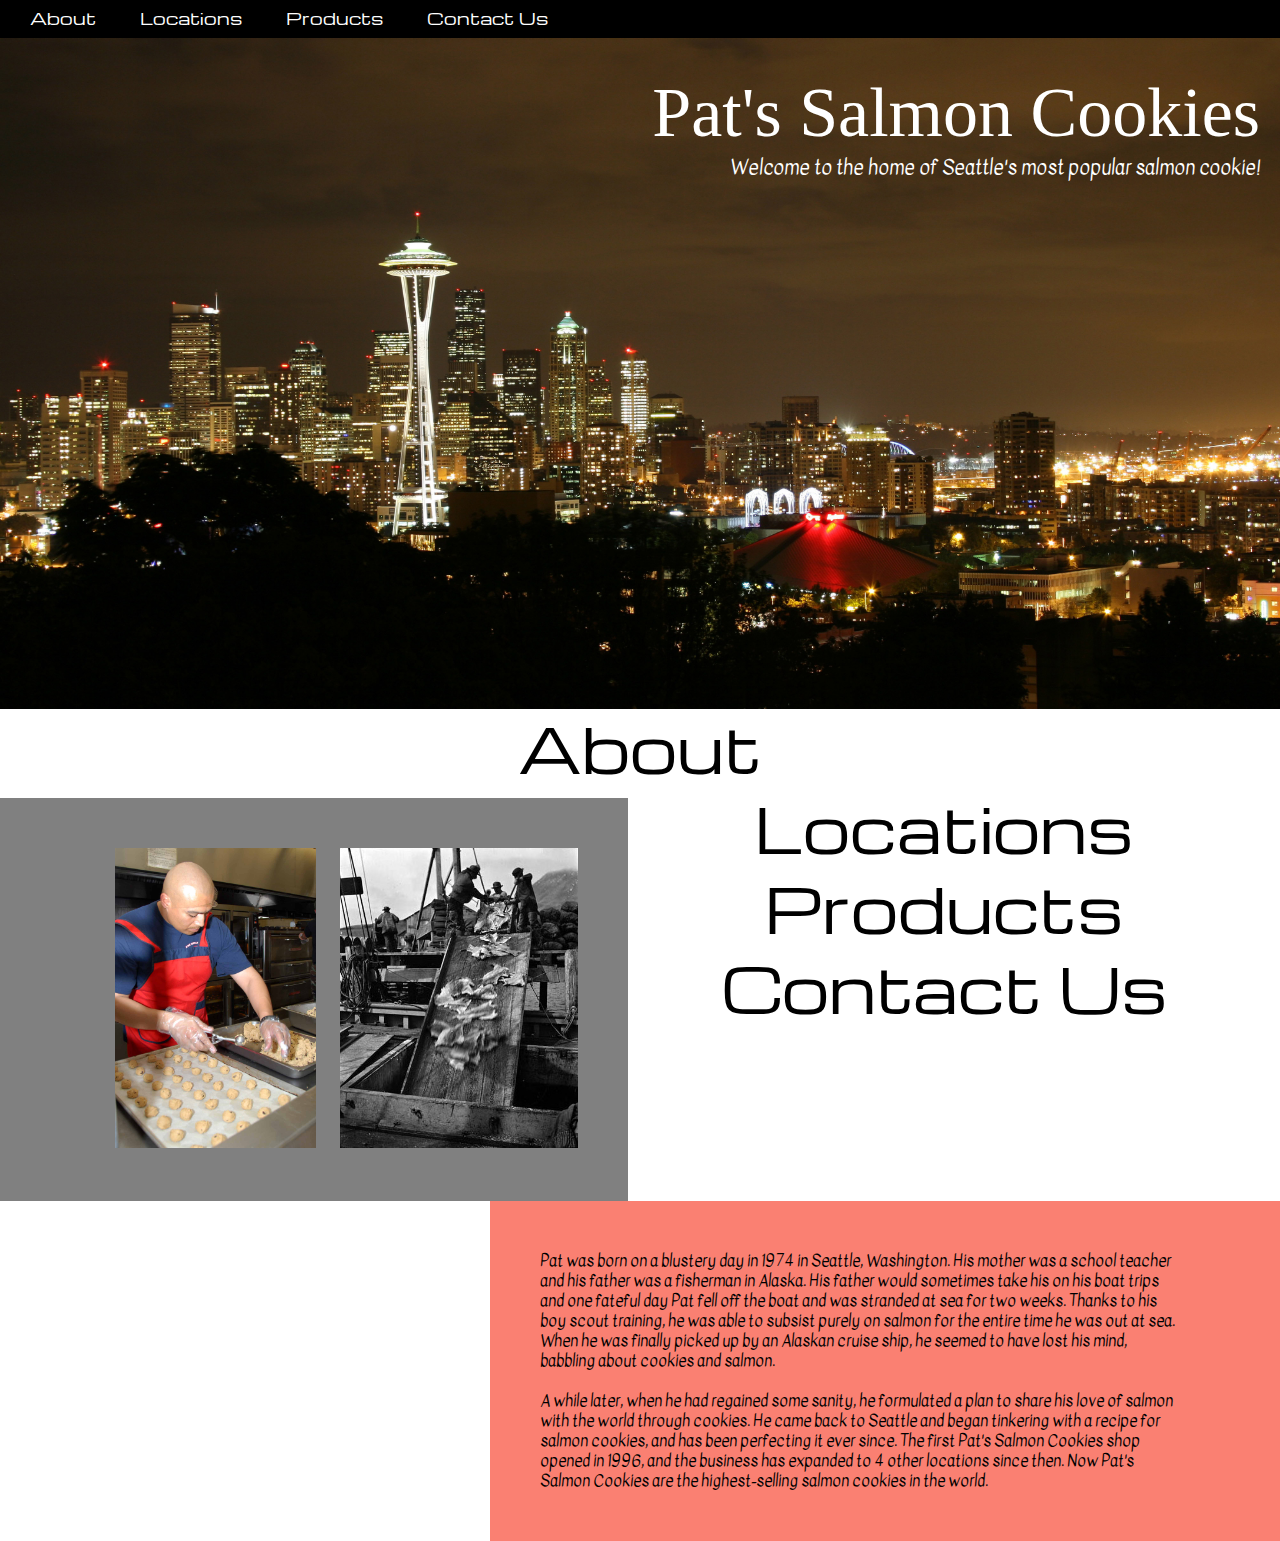
==== index.html @ 0589cddf "finish sales for now add to index html" ====
<!DOCTYPE html>
<html>
<head>
  <meta charset="utf-8" />
  <meta http-equiv="X-UA-Compatible" content="IE=edge">
  <title>Pat's Salmon Cookies</title>
  <meta name="viewport" content="width=device-width, initial-scale=1">
  <link rel="stylesheet" type="text/css" media="screen" href="css/reset.css" />
  <link rel="stylesheet" type="text/css" media="screen" href="css/style.css" />
  <link href="https://fonts.googleapis.com/css?family=Homemade+Apple|Kavivanar|Michroma" rel="stylesheet">
  <!-- <script src="main.js"></script> -->
</head>
<body>
  <nav>
    <ul>
      <li><a href="#about">About</a></li>
      <li><a href="#locations">Locations</a></li>
      <li><a href="#products">Products</a></li>
      <li><a href="#contact">Contact Us</a></li>
    </ul>
  </nav>

  <div class="header">
    <img id="seattle" src="img/seattle.jpg" alt="Seattle" title="Seattle Skyline">
    <div class="top-right">Pat's Salmon Cookies</div>
    <div class="bottom-right">
      <p>Welcome to the home of Seattle's most popular salmon cookie!</p>
    </div>
  </div>

  <div class="about">
      <h2 id="about">About</h2>
      <div class="left">
        <img id="pat" src="img/pat.JPG" alt="Picture of Pat" title="Pat Guy, Pat's Salmon Cookies founder">
        <img id="fishing" src="img/fishing.jpeg" alt="Fishing boat" title="Fishing with my Dad">
      </div>
      <p class="right">Pat was born on a blustery day in 1974 in Seattle, Washington. His mother was a school teacher and his father was a fisherman in Alaska. His father would sometimes take his on his boat trips and one fateful day Pat fell off the boat and was stranded at sea for two weeks. Thanks to his boy scout training, he was able to subsist purely on salmon for the entire time he was out at sea. When he was finally picked up by an Alaskan cruise ship, he seemed to have lost his mind, babbling about cookies and salmon. </br></br>
        A while later, when he had regained some sanity, he formulated a plan to share his love of salmon with the world through cookies. He came back to Seattle and began tinkering with a recipe for salmon cookies, and has been perfecting it ever since. The first Pat's Salmon Cookies shop opened in 1996, and the business has expanded to 4 other locations since then. Now Pat's Salmon Cookies are the highest-selling salmon cookies in the world.</p>
  </div>

  <div class="locations">
      <h2 id="locations">Locations</h2>
  </div>

  <div class="products">
      <h2 id="products">Products</h2>
  </div>

  <div class="contact">
      <h2 id="contact">Contact Us</h2>
  </div>

</body>
</html>
---- css/style.css ----
#seattle {
  max-width: 100%;
  position: absolute;
}

ul {
  background-color: black;
  padding: 10px;
}

ul li {
  display: inline;
  background-color: black;
  font: bold 20px;
  font-family: 'Michroma', sans-serif;
  padding-left: 20px;
  padding-right: 20px;
}

a:link {
  color: white;
  text-decoration: none;
}
a:visited{
  color:white;
  text-decoration: none;
}

.header{
  position: relative;
  max-width: 100%;
}

.top-right{
  position: absolute;
  top: 40px;
  right: 20px;
  color: white;
  font-size: 70px;
  font-family: 'Homemade Apple', cursive;
}

#salmon {
  max-width: 10%;
  display: inline;
}

.bottom-right{
  position: absolute;
  top: 120px;
  right: 20px;
  color: white;
  font-size: 20px;
  font-family: 'Kavivanar', cursive;
}

.about {
  margin-top: 680px;
  position: relative;
}

h2 {
  font-family: 'Michroma', sans-serif;
  color: black;
  font-size: 60px;
  text-align: center;
  padding: 20px;
  padding-top: 0px;
}

p {
  font-family: 'Kavivanar', cursive;
}

#pat {
  max-height: 300px;
  padding: 10px;
  padding-left: 75px;
}

#fishing {
  max-height: 300px;
  padding: 10px;
}

.left {
  background-color: grey;
  float: left;
  padding: 40px;
  max-width: 50%;
}

.right{
  max-width: 50%;
  padding: 50px;
  padding-right: 100px;
  float: right;
  line-height: 20px;
  background-color: salmon;
}
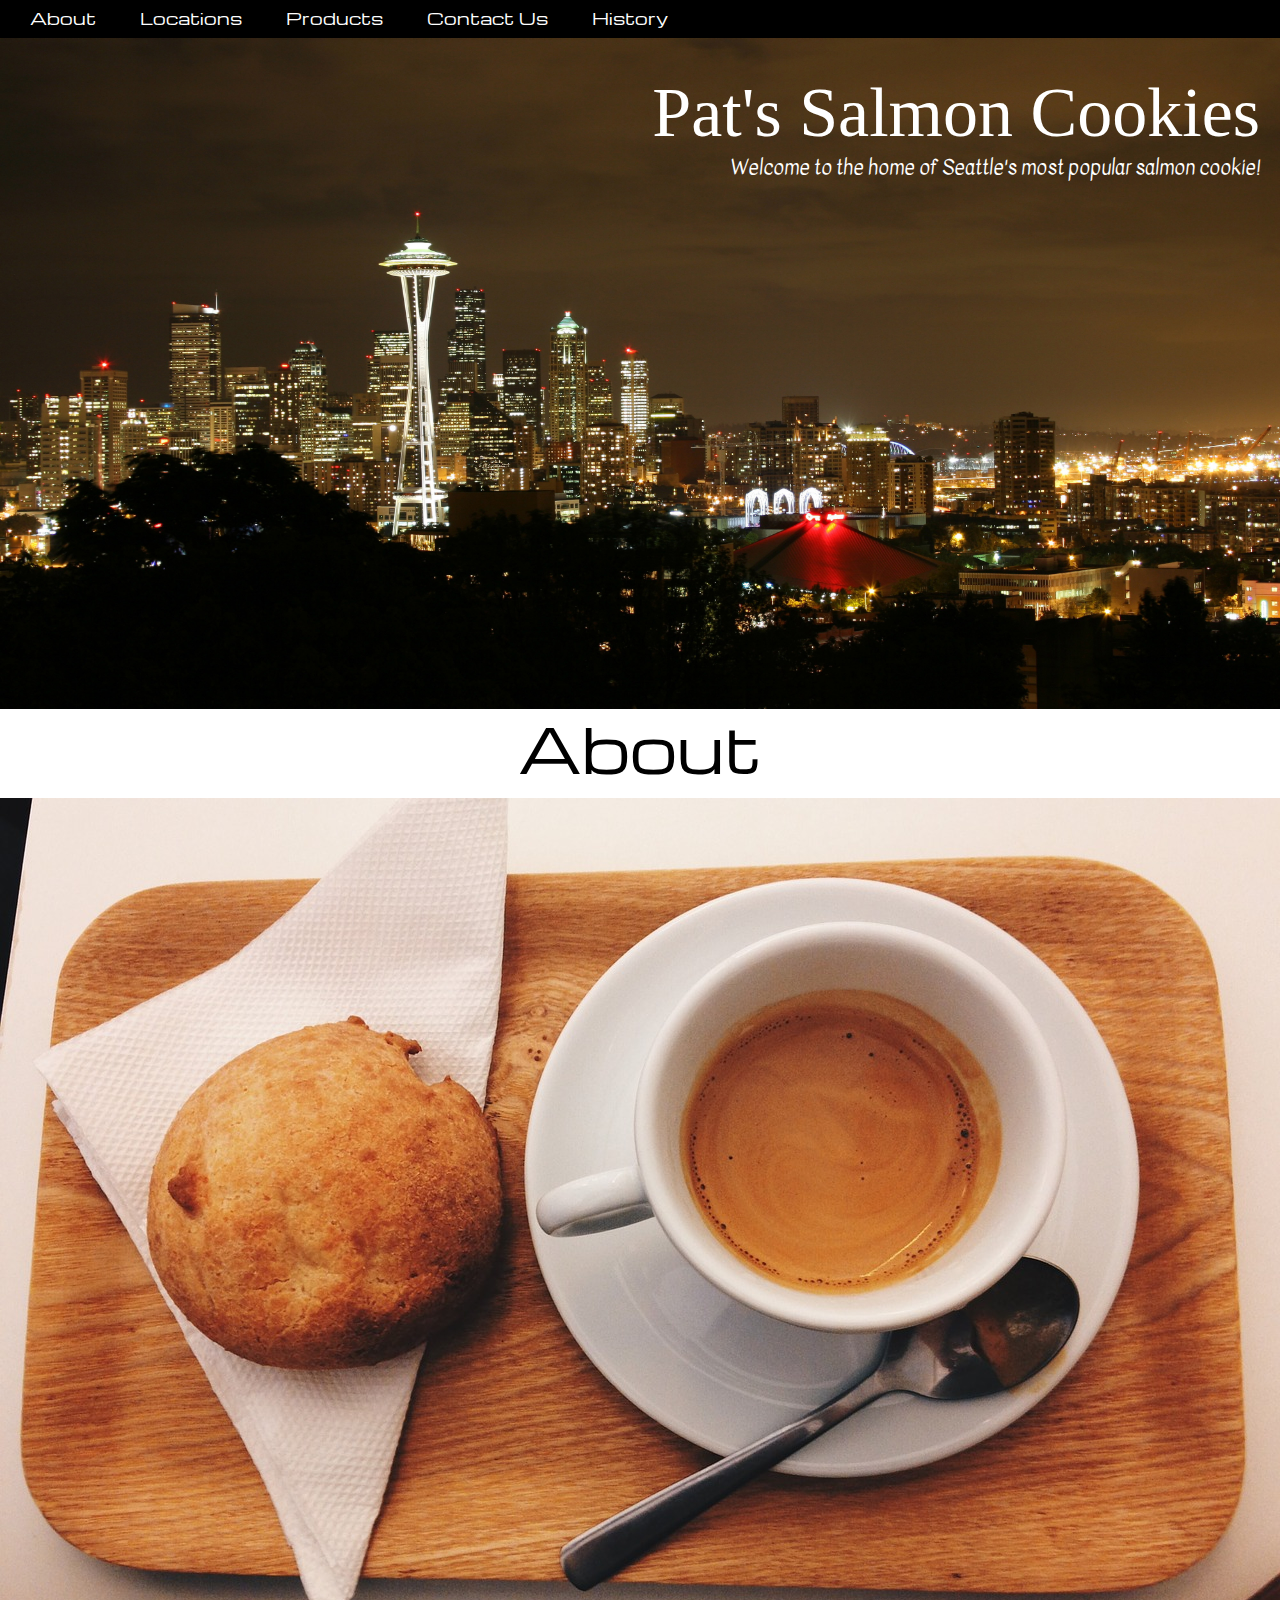
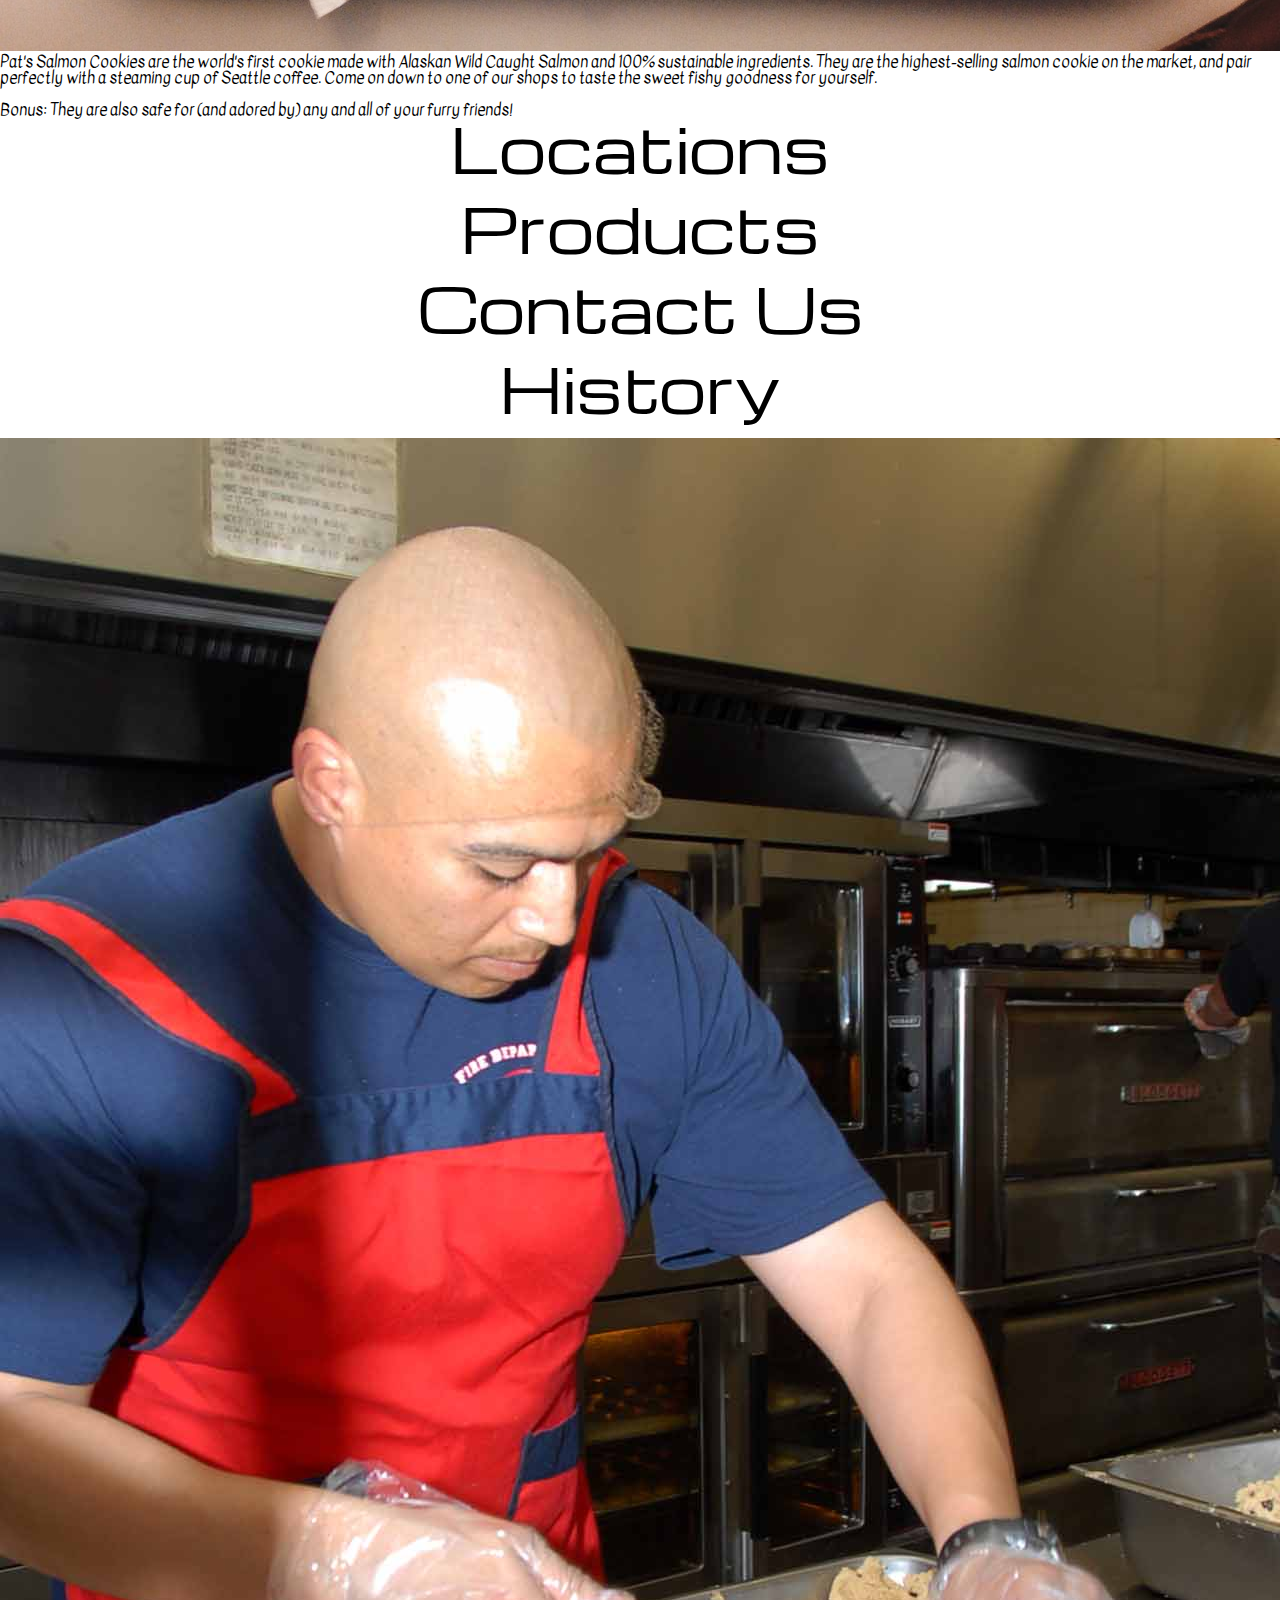
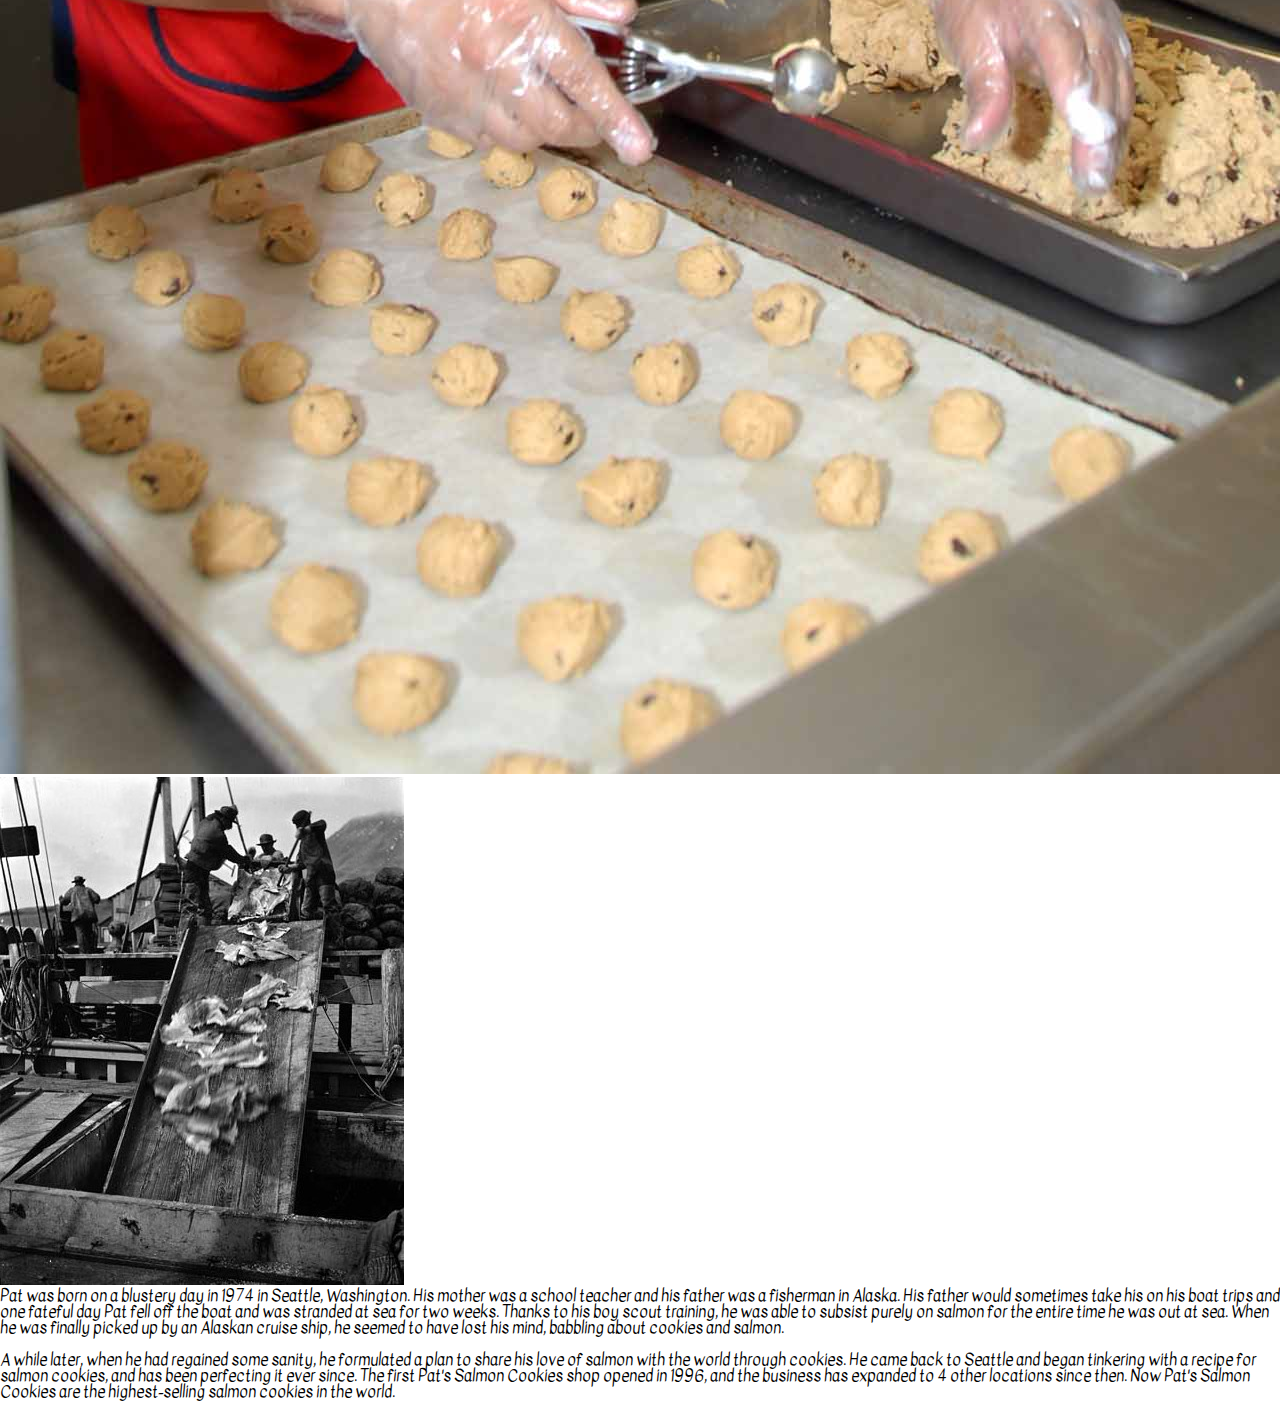
==== commit 614b06f2: "changing public css" ====
--- a/index.html
+++ b/index.html
@@ -17,6 +17,7 @@
       <li><a href="#locations">Locations</a></li>
       <li><a href="#products">Products</a></li>
       <li><a href="#contact">Contact Us</a></li>
+      <li><a href="#history">History</a></li>
     </ul>
   </nav>
 
@@ -27,28 +28,35 @@
       <p>Welcome to the home of Seattle's most popular salmon cookie!</p>
     </div>
   </div>
-
+  
   <div class="about">
       <h2 id="about">About</h2>
+      <img src="img/coffee.jpg" alt="salmon" title="Our Mascot, Sam the Salmon!">
+      <p>Pat's Salmon Cookies are the world's first cookie made with Alaskan Wild Caught Salmon and 100% sustainable ingredients. They are the highest-selling salmon cookie on the market, and pair perfectly with a steaming cup of Seattle coffee. Come on down to one of our shops to taste the sweet fishy goodness for yourself. </br></br>
+      Bonus: They are also safe for (and adored by) any and all of your furry friends!
+      </p>
+    </div>
+  
+  <div class="locations">
+    <h2 id="locations">Locations</h2>
+  </div>
+  
+  <div class="products">
+    <h2 id="products">Products</h2>
+  </div>
+  
+  <div class="contact">
+    <h2 id="contact">Contact Us</h2>
+  </div>
+  
+  <div class="history">
+      <h2 id="history">History</h2>
       <div class="left">
         <img id="pat" src="img/pat.JPG" alt="Picture of Pat" title="Pat Guy, Pat's Salmon Cookies founder">
         <img id="fishing" src="img/fishing.jpeg" alt="Fishing boat" title="Fishing with my Dad">
       </div>
       <p class="right">Pat was born on a blustery day in 1974 in Seattle, Washington. His mother was a school teacher and his father was a fisherman in Alaska. His father would sometimes take his on his boat trips and one fateful day Pat fell off the boat and was stranded at sea for two weeks. Thanks to his boy scout training, he was able to subsist purely on salmon for the entire time he was out at sea. When he was finally picked up by an Alaskan cruise ship, he seemed to have lost his mind, babbling about cookies and salmon. </br></br>
-        A while later, when he had regained some sanity, he formulated a plan to share his love of salmon with the world through cookies. He came back to Seattle and began tinkering with a recipe for salmon cookies, and has been perfecting it ever since. The first Pat's Salmon Cookies shop opened in 1996, and the business has expanded to 4 other locations since then. Now Pat's Salmon Cookies are the highest-selling salmon cookies in the world.</p>
+      A while later, when he had regained some sanity, he formulated a plan to share his love of salmon with the world through cookies. He came back to Seattle and began tinkering with a recipe for salmon cookies, and has been perfecting it ever since. The first Pat's Salmon Cookies shop opened in 1996, and the business has expanded to 4 other locations since then. Now Pat's Salmon Cookies are the highest-selling salmon cookies in the world.</p>
   </div>
-
-  <div class="locations">
-      <h2 id="locations">Locations</h2>
-  </div>
-
-  <div class="products">
-      <h2 id="products">Products</h2>
-  </div>
-
-  <div class="contact">
-      <h2 id="contact">Contact Us</h2>
-  </div>
-
 </body>
 </html>--- a/css/style.css
+++ b/css/style.css
@@ -1,3 +1,4 @@
+/* header photo and text!! */
 #seattle {
   max-width: 100%;
   position: absolute;
@@ -40,11 +41,6 @@
   font-family: 'Homemade Apple', cursive;
 }
 
-#salmon {
-  max-width: 10%;
-  display: inline;
-}
-
 .bottom-right{
   position: absolute;
   top: 120px;
@@ -53,6 +49,8 @@
   font-size: 20px;
   font-family: 'Kavivanar', cursive;
 }
+
+
 
 .about {
   margin-top: 680px;
@@ -72,7 +70,7 @@
   font-family: 'Kavivanar', cursive;
 }
 
-#pat {
+/* #pat {
   max-height: 300px;
   padding: 10px;
   padding-left: 75px;
@@ -97,4 +95,8 @@
   float: right;
   line-height: 20px;
   background-color: salmon;
-}+} */
+
+
+
+#50361b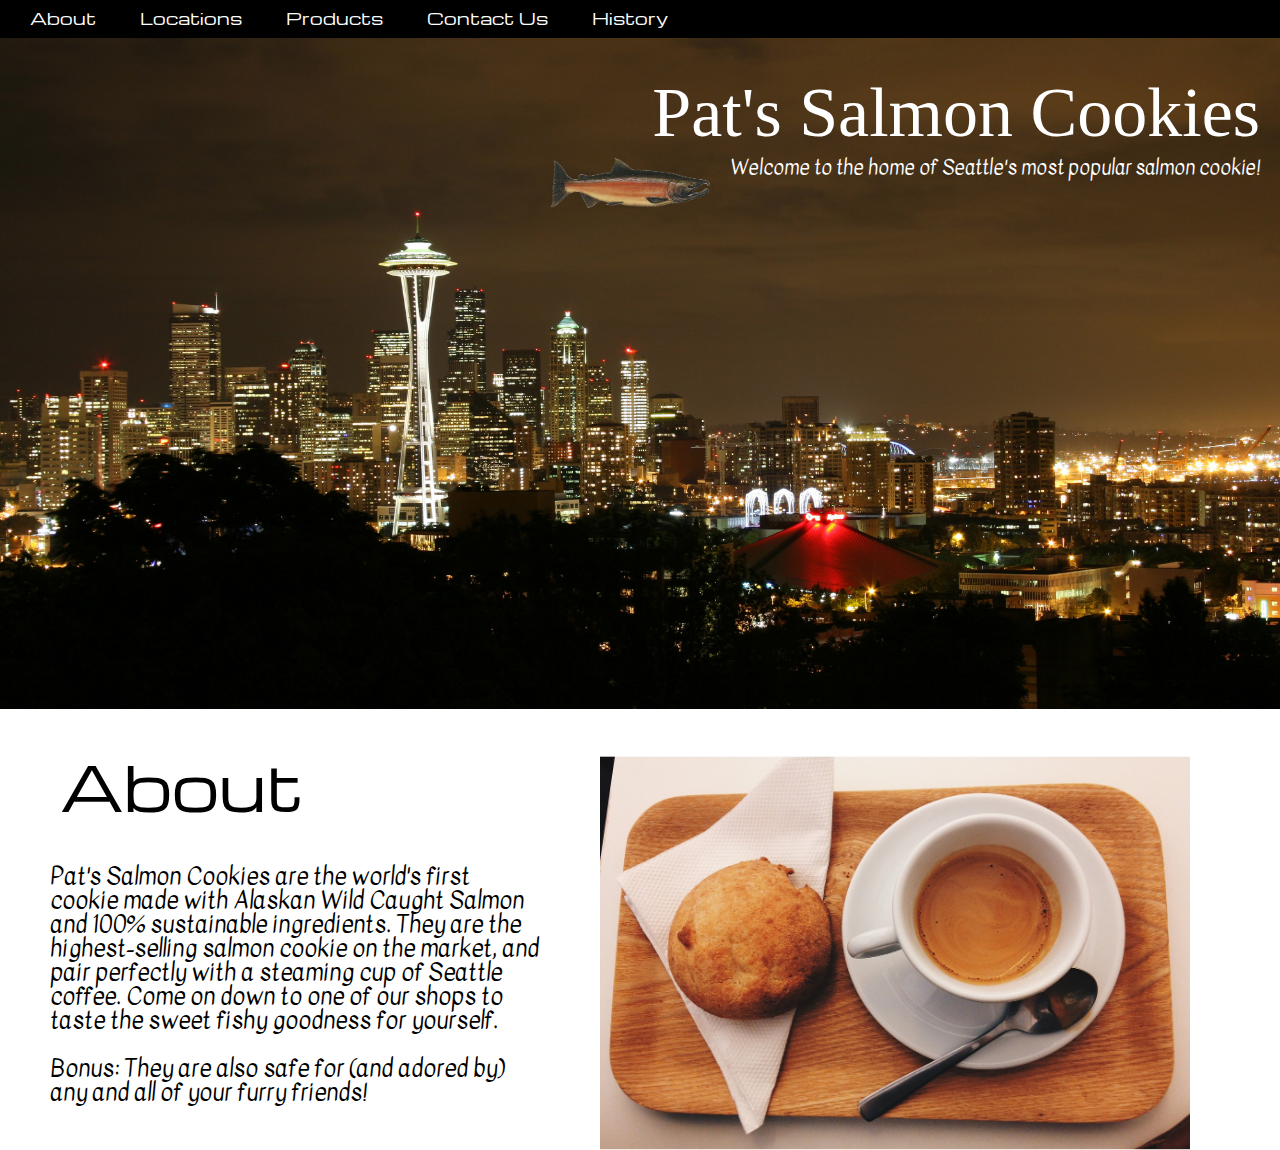
==== commit be49121f: "changing public css" ====
--- a/index.html
+++ b/index.html
@@ -26,22 +26,26 @@
     <div class="top-right">Pat's Salmon Cookies</div>
     <div class="bottom-right">
       <p>Welcome to the home of Seattle's most popular salmon cookie!</p>
+      <img id="salmon" src="img/salmon.png" alt="salmon" title="Our Mascot, Sam the Salmon!">
     </div>
+    <div class="about">
+      <img id ="coffeepic" src="img/coffee.jpg" alt="coffee" title="Delicous cup of coffee with one of our very own Pat's Salmon Cookies!">
+      <h2 id="about">About</h2>
+      <p class="info"></br></br></br>Pat's Salmon Cookies are the world's first cookie made with Alaskan Wild Caught Salmon and 100% sustainable ingredients. They are the highest-selling salmon cookie on the market, and pair perfectly with a steaming cup of Seattle coffee. Come on down to one of our shops to taste the sweet fishy goodness for yourself. </br></br>
+      Bonus: They are also safe for (and adored by) any and all of your furry friends!
+      
+      </p>
+    </div>
+    <div class="locations">
+      
+      <h2 id="locations">Locations</h2>
+    </div>
+
   </div>
   
-  <div class="about">
-      <h2 id="about">About</h2>
-      <img src="img/coffee.jpg" alt="salmon" title="Our Mascot, Sam the Salmon!">
-      <p>Pat's Salmon Cookies are the world's first cookie made with Alaskan Wild Caught Salmon and 100% sustainable ingredients. They are the highest-selling salmon cookie on the market, and pair perfectly with a steaming cup of Seattle coffee. Come on down to one of our shops to taste the sweet fishy goodness for yourself. </br></br>
-      Bonus: They are also safe for (and adored by) any and all of your furry friends!
-      </p>
-    </div>
   
-  <div class="locations">
-    <h2 id="locations">Locations</h2>
-  </div>
   
-  <div class="products">
+  <!-- <div class="products">
     <h2 id="products">Products</h2>
   </div>
   
@@ -57,6 +61,6 @@
       </div>
       <p class="right">Pat was born on a blustery day in 1974 in Seattle, Washington. His mother was a school teacher and his father was a fisherman in Alaska. His father would sometimes take his on his boat trips and one fateful day Pat fell off the boat and was stranded at sea for two weeks. Thanks to his boy scout training, he was able to subsist purely on salmon for the entire time he was out at sea. When he was finally picked up by an Alaskan cruise ship, he seemed to have lost his mind, babbling about cookies and salmon. </br></br>
       A while later, when he had regained some sanity, he formulated a plan to share his love of salmon with the world through cookies. He came back to Seattle and began tinkering with a recipe for salmon cookies, and has been perfecting it ever since. The first Pat's Salmon Cookies shop opened in 1996, and the business has expanded to 4 other locations since then. Now Pat's Salmon Cookies are the highest-selling salmon cookies in the world.</p>
-  </div>
+  </div> -->
 </body>
 </html>--- a/css/style.css
+++ b/css/style.css
@@ -1,9 +1,4 @@
-/* header photo and text!! */
-#seattle {
-  max-width: 100%;
-  position: absolute;
-}
-
+/* nav bar */
 ul {
   background-color: black;
   padding: 10px;
@@ -27,9 +22,15 @@
   text-decoration: none;
 }
 
+/* header photo and text!! */
 .header{
   position: relative;
   max-width: 100%;
+}
+
+#seattle {
+  max-width: 100%;
+  position: absolute;
 }
 
 .top-right{
@@ -50,25 +51,46 @@
   font-family: 'Kavivanar', cursive;
 }
 
-
-
-.about {
-  margin-top: 680px;
-  position: relative;
+#salmon {
+  position: absolute;
+  top: 0px;
+  right: 550px;
+  max-width: 30%;
 }
 
+/* lower down stuff */
 h2 {
   font-family: 'Michroma', sans-serif;
   color: black;
   font-size: 60px;
-  text-align: center;
-  padding: 20px;
-  padding-top: 0px;
 }
 
-p {
+.about {
+  position: absolute;
+  overflow: auto;
+  transform: translateY(170%);
+  margin: 50px;
+}
+
+#about {
+  clear: right;
+  display: inline;
+  padding: 10px;
+}
+.info {
   font-family: 'Kavivanar', cursive;
+  clear: right;
+  display: inline;
+  font-size: 24px;
 }
+
+#coffeepic {
+  max-width: 50%;
+  float: right;
+  margin-right: 40px;
+  margin-left: 60px;
+}
+
 
 /* #pat {
   max-height: 300px;
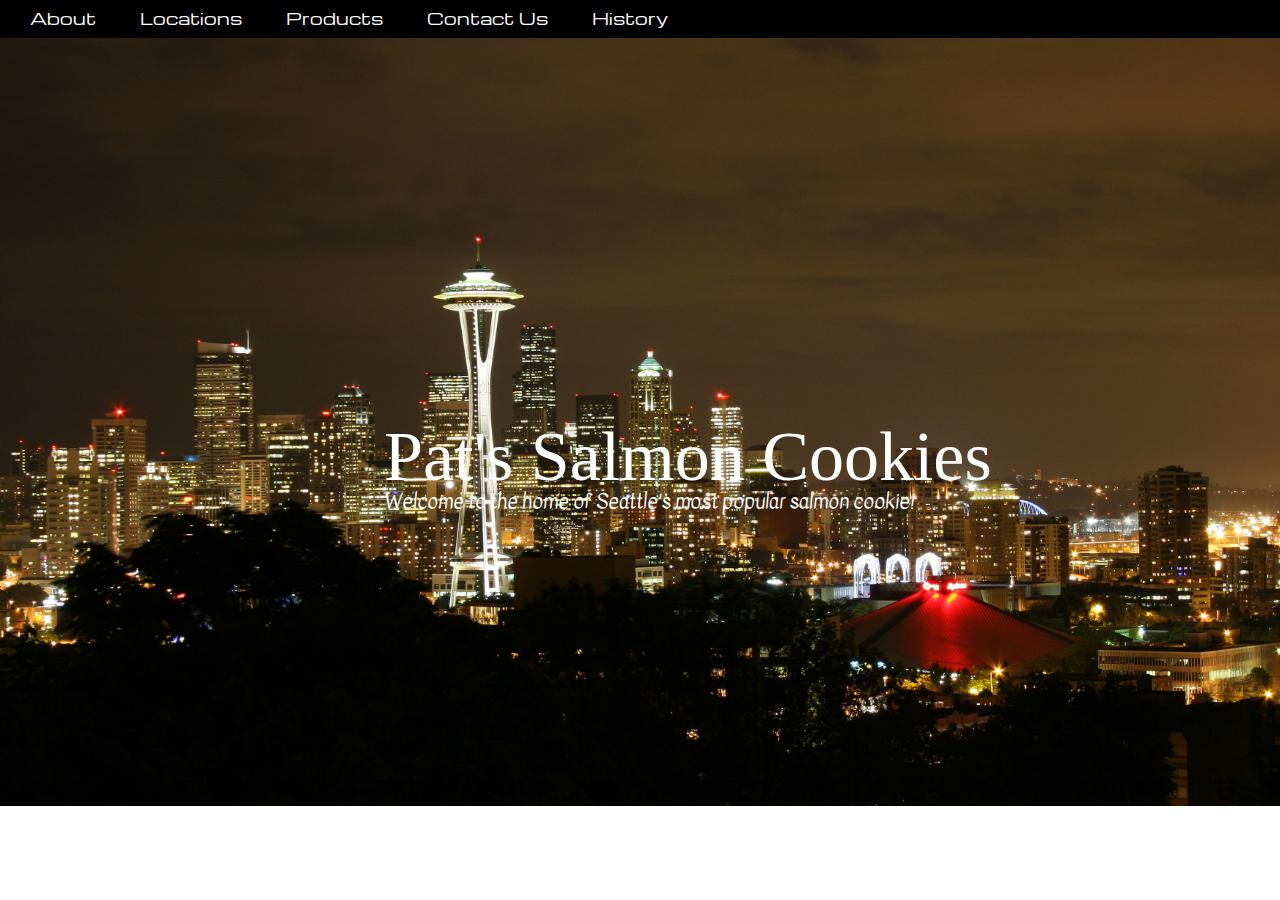
==== commit 8cdba41a: "add form and submit event" ====
--- a/index.html
+++ b/index.html
@@ -22,24 +22,24 @@
   </nav>
 
   <div class="header">
-    <img id="seattle" src="img/seattle.jpg" alt="Seattle" title="Seattle Skyline">
+    <!-- <img id="seattle" src="img/seattle.jpg" alt="Seattle" title="Seattle Skyline"> -->
     <div class="top-right">Pat's Salmon Cookies</div>
     <div class="bottom-right">
       <p>Welcome to the home of Seattle's most popular salmon cookie!</p>
-      <img id="salmon" src="img/salmon.png" alt="salmon" title="Our Mascot, Sam the Salmon!">
+      <!-- <img id="salmon" src="img/salmon.png" alt="salmon" title="Our Mascot, Sam the Salmon!"> -->
     </div>
-    <div class="about">
+    <!-- <div class="about">
       <img id ="coffeepic" src="img/coffee.jpg" alt="coffee" title="Delicous cup of coffee with one of our very own Pat's Salmon Cookies!">
       <h2 id="about">About</h2>
       <p class="info"></br></br></br>Pat's Salmon Cookies are the world's first cookie made with Alaskan Wild Caught Salmon and 100% sustainable ingredients. They are the highest-selling salmon cookie on the market, and pair perfectly with a steaming cup of Seattle coffee. Come on down to one of our shops to taste the sweet fishy goodness for yourself. </br></br>
       Bonus: They are also safe for (and adored by) any and all of your furry friends!
       
       </p>
-    </div>
-    <div class="locations">
+    </div> -->
+    <!-- <div class="locations">
       
       <h2 id="locations">Locations</h2>
-    </div>
+    </div> -->
 
   </div>
   
--- a/css/style.css
+++ b/css/style.css
@@ -24,17 +24,23 @@
 
 /* header photo and text!! */
 .header{
-  position: relative;
-  max-width: 100%;
+  /* position: relative; */
+  background-image: url(../img/seattle.jpg);
+  background-size: contain;
+  background-repeat: no-repeat;
+  width: 100%;
+  height:0;
+  /* padding: 52.4%; */
+  padding: 30%;
 }
 
-#seattle {
+/* #seattle {
   max-width: 100%;
   position: absolute;
-}
+} */
 
 .top-right{
-  position: absolute;
+  /* position: absolute; */
   top: 40px;
   right: 20px;
   color: white;
@@ -43,7 +49,7 @@
 }
 
 .bottom-right{
-  position: absolute;
+  /* position: absolute; */
   top: 120px;
   right: 20px;
   color: white;
@@ -52,7 +58,7 @@
 }
 
 #salmon {
-  position: absolute;
+  /* position: absolute; */
   top: 0px;
   right: 550px;
   max-width: 30%;
@@ -65,7 +71,7 @@
   font-size: 60px;
 }
 
-.about {
+/* .about {
   position: absolute;
   overflow: auto;
   transform: translateY(170%);
@@ -89,7 +95,7 @@
   float: right;
   margin-right: 40px;
   margin-left: 60px;
-}
+} */
 
 
 /* #pat {
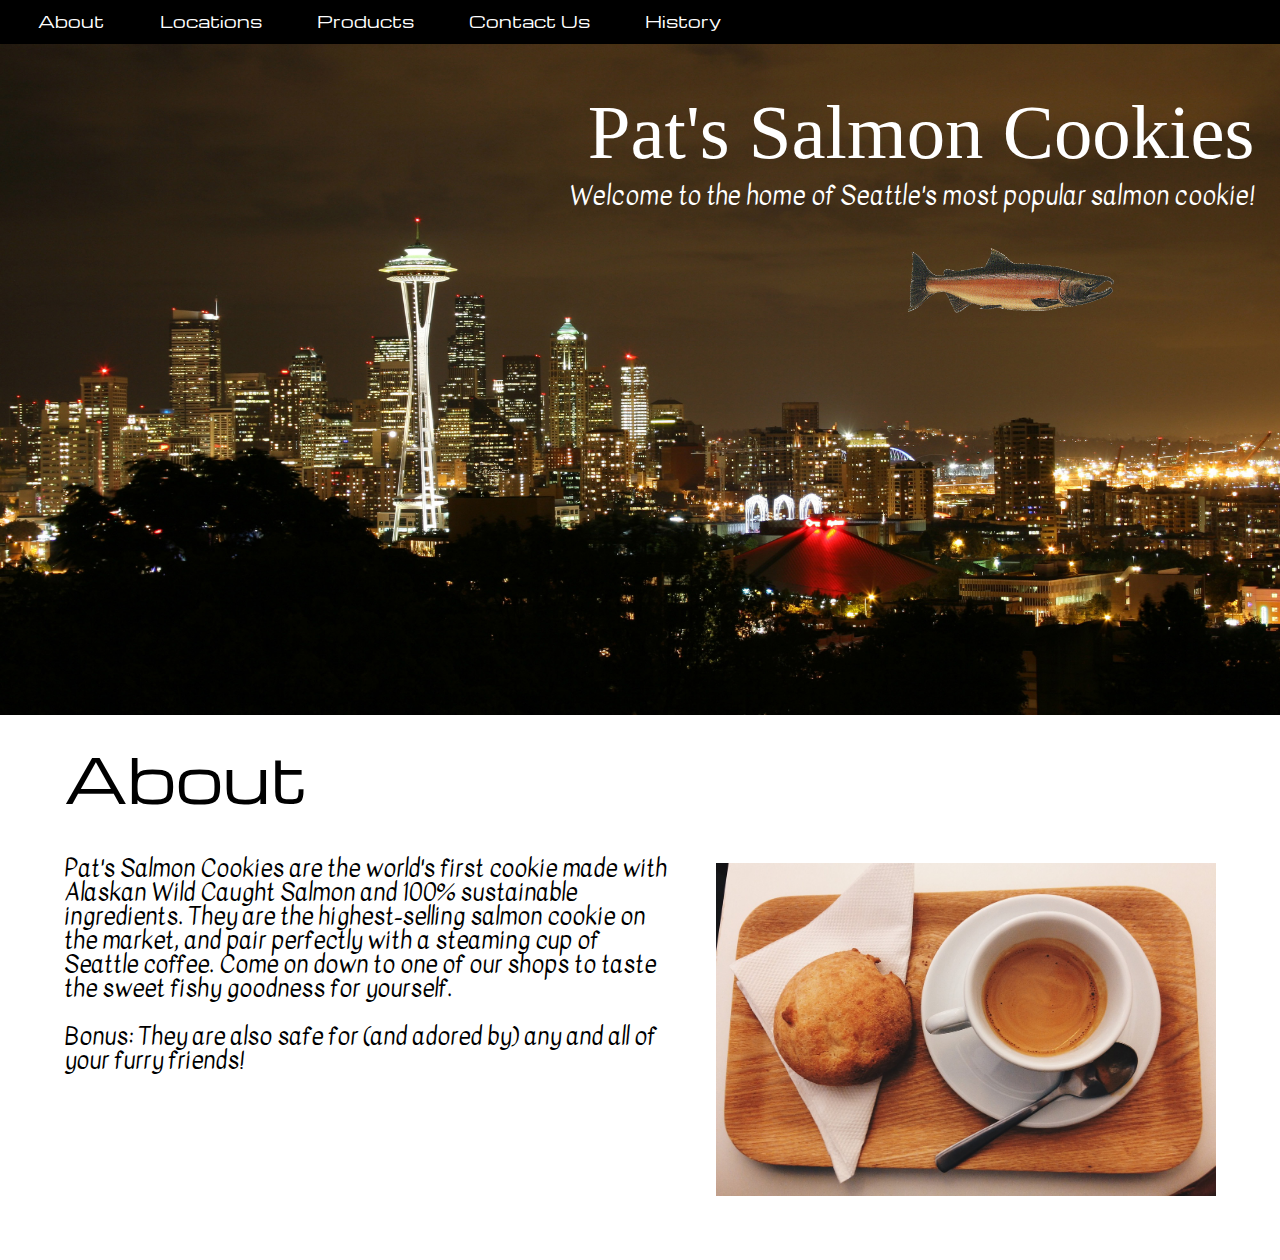
==== commit 54f73956: "edits to style css" ====
--- a/index.html
+++ b/index.html
@@ -8,8 +8,8 @@
   <link rel="stylesheet" type="text/css" media="screen" href="css/reset.css" />
   <link rel="stylesheet" type="text/css" media="screen" href="css/style.css" />
   <link href="https://fonts.googleapis.com/css?family=Homemade+Apple|Kavivanar|Michroma" rel="stylesheet">
-  <!-- <script src="main.js"></script> -->
 </head>
+
 <body>
   <nav>
     <ul>
@@ -22,26 +22,28 @@
   </nav>
 
   <div class="header">
-    <!-- <img id="seattle" src="img/seattle.jpg" alt="Seattle" title="Seattle Skyline"> -->
     <div class="top-right">Pat's Salmon Cookies</div>
     <div class="bottom-right">
+      <img id="salmon" src="img/salmon.png" alt="salmon" title="Our Mascot, Sam the Salmon!">
       <p>Welcome to the home of Seattle's most popular salmon cookie!</p>
-      <!-- <img id="salmon" src="img/salmon.png" alt="salmon" title="Our Mascot, Sam the Salmon!"> -->
     </div>
-    <!-- <div class="about">
-      <img id ="coffeepic" src="img/coffee.jpg" alt="coffee" title="Delicous cup of coffee with one of our very own Pat's Salmon Cookies!">
-      <h2 id="about">About</h2>
-      <p class="info"></br></br></br>Pat's Salmon Cookies are the world's first cookie made with Alaskan Wild Caught Salmon and 100% sustainable ingredients. They are the highest-selling salmon cookie on the market, and pair perfectly with a steaming cup of Seattle coffee. Come on down to one of our shops to taste the sweet fishy goodness for yourself. </br></br>
-      Bonus: They are also safe for (and adored by) any and all of your furry friends!
+  </div>
+
+  <div class="about">
+    <img id ="coffeepic" src="img/coffee.jpg" alt="coffee" title="Delicous cup of coffee with one of our very own Pat's Salmon Cookies!">
+    <h2 id="about">About</h2>
+    <p class="info"></br></br></br>Pat's Salmon Cookies are the world's first cookie made with Alaskan Wild Caught Salmon and 100% sustainable ingredients. They are the highest-selling salmon cookie on the market, and pair perfectly with a steaming cup of Seattle coffee. Come on down to one of our shops to taste the sweet fishy goodness for yourself. </br></br>
+    Bonus: They are also safe for (and adored by) any and all of your furry friends!
       
-      </p>
-    </div> -->
-    <!-- <div class="locations">
+    </p>
+  </div>
+    
+  <!-- <div class="locations">
       
-      <h2 id="locations">Locations</h2>
+    <h2 id="locations">Locations</h2>
     </div> -->
 
-  </div>
+  
   
   
   
@@ -62,5 +64,8 @@
       <p class="right">Pat was born on a blustery day in 1974 in Seattle, Washington. His mother was a school teacher and his father was a fisherman in Alaska. His father would sometimes take his on his boat trips and one fateful day Pat fell off the boat and was stranded at sea for two weeks. Thanks to his boy scout training, he was able to subsist purely on salmon for the entire time he was out at sea. When he was finally picked up by an Alaskan cruise ship, he seemed to have lost his mind, babbling about cookies and salmon. </br></br>
       A while later, when he had regained some sanity, he formulated a plan to share his love of salmon with the world through cookies. He came back to Seattle and began tinkering with a recipe for salmon cookies, and has been perfecting it ever since. The first Pat's Salmon Cookies shop opened in 1996, and the business has expanded to 4 other locations since then. Now Pat's Salmon Cookies are the highest-selling salmon cookies in the world.</p>
   </div> -->
+
+<!-- <script src="main.js"></script> -->
+
 </body>
 </html>--- a/css/style.css
+++ b/css/style.css
@@ -1,16 +1,16 @@
 /* nav bar */
 ul {
   background-color: black;
-  padding: 10px;
+  padding: 1vw;
 }
 
 ul li {
   display: inline;
   background-color: black;
-  font: bold 20px;
+  font: bold 1.5vw;
   font-family: 'Michroma', sans-serif;
-  padding-left: 20px;
-  padding-right: 20px;
+  padding-left: 2vw;
+  padding-right: 2vw;
 }
 
 a:link {
@@ -24,43 +24,39 @@
 
 /* header photo and text!! */
 .header{
-  /* position: relative; */
+  position: relative;
   background-image: url(../img/seattle.jpg);
   background-size: contain;
   background-repeat: no-repeat;
-  width: 100%;
+  max-width: 100%;
   height:0;
-  /* padding: 52.4%; */
-  padding: 30%;
+  padding: 53%;
+  padding-right: 0%;
+  padding-bottom: 0%;
 }
 
-/* #seattle {
-  max-width: 100%;
+.top-right{
   position: absolute;
-} */
-
-.top-right{
-  /* position: absolute; */
-  top: 40px;
-  right: 20px;
+  top: 4vw;
+  right: 2vw;
+  font-size: 6vw;
+  font-family: 'Homemade Apple', cursive;
   color: white;
-  font-size: 70px;
-  font-family: 'Homemade Apple', cursive;
 }
 
 .bottom-right{
-  /* position: absolute; */
-  top: 120px;
-  right: 20px;
+  position: absolute;
+  top: 11vw;
+  right: 2vw;
+  font-size: 2vw;
+  font-family: 'Kavivanar', cursive;
   color: white;
-  font-size: 20px;
-  font-family: 'Kavivanar', cursive;
 }
 
 #salmon {
-  /* position: absolute; */
-  top: 0px;
-  right: 550px;
+  position: absolute;
+  top: 5vw;
+  right: 11vw;
   max-width: 30%;
 }
 
@@ -71,18 +67,16 @@
   font-size: 60px;
 }
 
-/* .about {
-  position: absolute;
-  overflow: auto;
-  transform: translateY(170%);
-  margin: 50px;
+.about {
+  margin: 5vw;
+  margin-top: 2vw;
 }
 
 #about {
   clear: right;
   display: inline;
-  padding: 10px;
 }
+
 .info {
   font-family: 'Kavivanar', cursive;
   clear: right;
@@ -91,11 +85,13 @@
 }
 
 #coffeepic {
-  max-width: 50%;
+  width: 500px;
+  max-width: 90%;
   float: right;
-  margin-right: 40px;
-  margin-left: 60px;
-} */
+  margin-top: 9vw;
+  margin-left: 3vw;
+  margin-bottom: 5vw;
+}
 
 
 /* #pat {
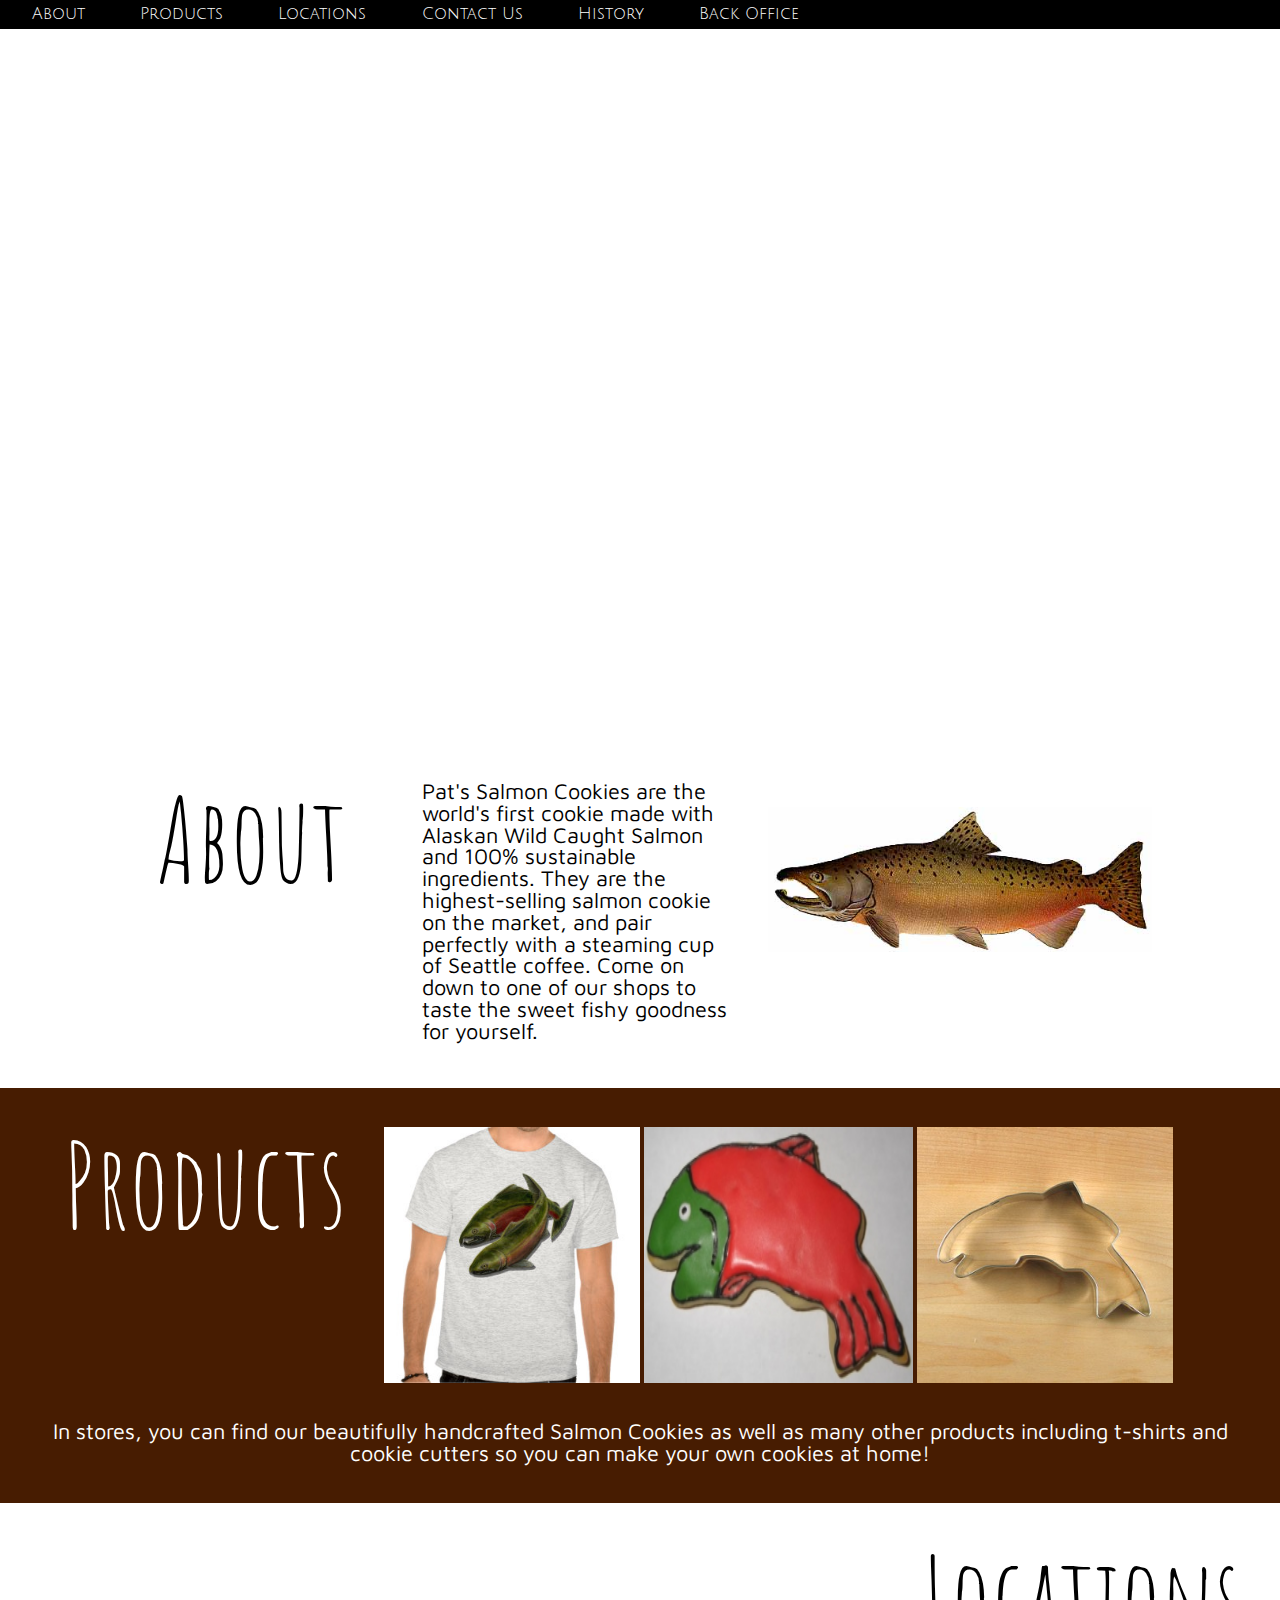
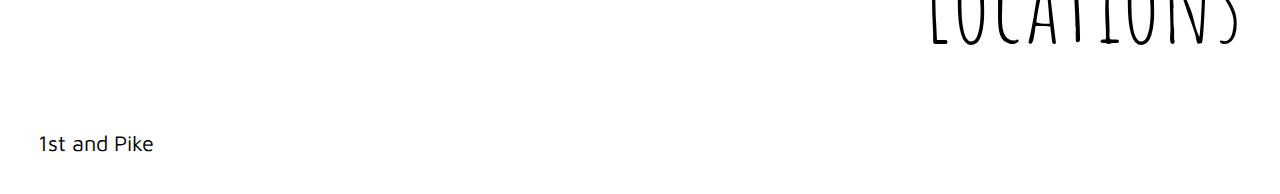
==== commit 9c5004f8: "edit index.html css" ====
--- a/index.html
+++ b/index.html
@@ -7,62 +7,69 @@
   <meta name="viewport" content="width=device-width, initial-scale=1">
   <link rel="stylesheet" type="text/css" media="screen" href="css/reset.css" />
   <link rel="stylesheet" type="text/css" media="screen" href="css/style.css" />
-  <link href="https://fonts.googleapis.com/css?family=Homemade+Apple|Kavivanar|Michroma" rel="stylesheet">
+  <link href="https://fonts.googleapis.com/css?family=Amatic+SC|Julius+Sans+One|Maven+Pro" rel="stylesheet">
 </head>
 
 <body>
   <nav>
     <ul>
       <li><a href="#about">About</a></li>
+      <li><a href="#products">Products</a></li>
       <li><a href="#locations">Locations</a></li>
-      <li><a href="#products">Products</a></li>
       <li><a href="#contact">Contact Us</a></li>
       <li><a href="#history">History</a></li>
+      <li><a href="sales.html">Back Office</a></li>
     </ul>
   </nav>
 
-  <div class="header">
-    <div class="top-right">Pat's Salmon Cookies</div>
-    <div class="bottom-right">
-      <img id="salmon" src="img/salmon.png" alt="salmon" title="Our Mascot, Sam the Salmon!">
-      <p>Welcome to the home of Seattle's most popular salmon cookie!</p>
+  <header>
+    <h1>Pat's Salmon Cookies</h1>
+  </header>
+
+  <div id="about">
+    <div class="column1of3">
+      <h2>About</h2>
+    </div>
+    <div class="column2of3">
+      <p>Pat's Salmon Cookies are the world's first cookie made with Alaskan Wild Caught Salmon and 100% sustainable ingredients. They are the highest-selling salmon cookie on the market, and pair perfectly with a steaming cup of Seattle coffee. Come on down to one of our shops to taste the sweet fishy goodness for yourself.</p>
+    </div>
+    <div class="column3of3">
+      <img id="chinook" src="img/chinook.jpg" alt="chinook" title="Chinook Salmon">
     </div>
   </div>
 
-  <div class="about">
-    <img id ="coffeepic" src="img/coffee.jpg" alt="coffee" title="Delicous cup of coffee with one of our very own Pat's Salmon Cookies!">
-    <h2 id="about">About</h2>
-    <p class="info"></br></br></br>Pat's Salmon Cookies are the world's first cookie made with Alaskan Wild Caught Salmon and 100% sustainable ingredients. They are the highest-selling salmon cookie on the market, and pair perfectly with a steaming cup of Seattle coffee. Come on down to one of our shops to taste the sweet fishy goodness for yourself. </br></br>
-    Bonus: They are also safe for (and adored by) any and all of your furry friends!
-      
-    </p>
+  <div id="products">
+    <div class="column1of2">
+      <h2>Products</h2>
+    </div>
+    <div class="column2of2">
+      <img id="shirt" src="img/shirt.jpg" alt="shirt" title="Salmon shirt">
+      <img id="cookie" src="img/frosted-cookie.jpg" alt="cookie" title="One of our handcrafted Salmon Cookies">
+      <img id="cutter" src="img/cutter.jpeg" alt="cookie cutter" title="Cookie Cutter for our Salmon Cookies">
+    </div>
+    <p></br>In stores, you can find our beautifully handcrafted Salmon Cookies as well as many other products including t-shirts and cookie cutters so you can make your own cookies at home!</p>
   </div>
     
-  <!-- <div class="locations">
-      
-    <h2 id="locations">Locations</h2>
-    </div> -->
+  <div class="locations">
+    <div class="column1of4">
+      <h2 id="locations">Locations</h2>
+    </div>
+    <div class="column2of4">
+      <p>1st and Pike</br></p>
+    </div>
+    <div class="column3of4">
+
+    </div>
+    <div class="column4of4">
+
+    </div>
+  </div>
 
   
   
   
-  
-  <!-- <div class="products">
-    <h2 id="products">Products</h2>
-  </div>
-  
-  <div class="contact">
+  <!-- <div class="contact">
     <h2 id="contact">Contact Us</h2>
-  </div>
-  
-  <div class="history">
-      <h2 id="history">History</h2>
-      <div class="left">
-        <img id="pat" src="img/pat.JPG" alt="Picture of Pat" title="Pat Guy, Pat's Salmon Cookies founder">
-        <img id="fishing" src="img/fishing.jpeg" alt="Fishing boat" title="Fishing with my Dad">
-      </div>
-      <p class="right">Pat was born on a blustery day in 1974 in Seattle, Washington. His mother was a school teacher and his father was a fisherman in Alaska. His father would sometimes take his on his boat trips and one fateful day Pat fell off the boat and was stranded at sea for two weeks. Thanks to his boy scout training, he was able to subsist purely on salmon for the entire time he was out at sea. When he was finally picked up by an Alaskan cruise ship, he seemed to have lost his mind, babbling about cookies and salmon. </br></br>
-      A while later, when he had regained some sanity, he formulated a plan to share his love of salmon with the world through cookies. He came back to Seattle and began tinkering with a recipe for salmon cookies, and has been perfecting it ever since. The first Pat's Salmon Cookies shop opened in 1996, and the business has expanded to 4 other locations since then. Now Pat's Salmon Cookies are the highest-selling salmon cookies in the world.</p>
   </div> -->
 
 <!-- <script src="main.js"></script> -->
--- a/css/style.css
+++ b/css/style.css
@@ -1,126 +1,125 @@
 /* nav bar */
 ul {
   background-color: black;
-  padding: 1vw;
+  padding: 0.5vw;
 }
 
 ul li {
   display: inline;
   background-color: black;
   font: bold 1.5vw;
-  font-family: 'Michroma', sans-serif;
+  font-family: 'Julius Sans One', sans-serif;
   padding-left: 2vw;
   padding-right: 2vw;
 }
 
 a:link {
-  color: white;
+  color: #FFFFFF;
   text-decoration: none;
 }
 a:visited{
-  color:white;
+  color:#FFFFFF;
   text-decoration: none;
 }
 
-/* header photo and text!! */
-.header{
+/* header */
+header{
   position: relative;
-  background-image: url(../img/seattle.jpg);
+  background-image: url(../img/bakery.jpg);
   background-size: contain;
   background-repeat: no-repeat;
   max-width: 100%;
   height:0;
-  padding: 53%;
+  padding: 55%;
   padding-right: 0%;
   padding-bottom: 0%;
 }
 
-.top-right{
+h1 {
   position: absolute;
-  top: 4vw;
-  right: 2vw;
-  font-size: 6vw;
-  font-family: 'Homemade Apple', cursive;
-  color: white;
+  top: 0vw;
+  text-align: center;
+  padding: 0vw;
+  left: 5vw;
+  font-size: 15vw;
+  font-family: 'Amatic SC', cursive;
+  color: #FFFFFF;
+  margin-top: 4vw;
 }
 
-.bottom-right{
-  position: absolute;
-  top: 11vw;
-  right: 2vw;
-  font-size: 2vw;
-  font-family: 'Kavivanar', cursive;
-  color: white;
+/* general */
+h2 {
+  font-family: 'Amatic SC', cursive;;
+  color: #000000;
+  font-size: 9vw;
+  padding: 3vw;
+  text-align: right;
 }
 
-#salmon {
-  position: absolute;
-  top: 5vw;
-  right: 11vw;
-  max-width: 30%;
+p {
+  font-family: 'Maven Pro', sans-serif;
+  padding: 3vw;
+  font-size: 1.7vw;
 }
 
-/* lower down stuff */
-h2 {
-  font-family: 'Michroma', sans-serif;
-  color: black;
-  font-size: 60px;
+/* about */
+#about {
+  height: 27vw;
+  margin-top: 10px;
 }
 
-.about {
-  margin: 5vw;
-  margin-top: 2vw;
+.column1of3 {
+  float: left;
+  width: 30%;
 }
 
-#about {
-  clear: right;
-  display: inline;
+.column2of3 {
+  float: left;
+  width: 30%;
 }
 
-.info {
-  font-family: 'Kavivanar', cursive;
-  clear: right;
-  display: inline;
-  font-size: 24px;
+.column3of3 {
+  float: left;
+  width: 30%;
 }
 
-#coffeepic {
-  width: 500px;
-  max-width: 90%;
-  float: right;
-  margin-top: 9vw;
-  margin-left: 3vw;
-  margin-bottom: 5vw;
+#chinook {
+  padding-right: 3vw;
+  padding-top: 5vw;
+  max-width: 30vw;
 }
 
-
-/* #pat {
-  max-height: 300px;
-  padding: 10px;
-  padding-left: 75px;
+/* products */
+#products {
+  background-color: #471c01;
 }
 
-#fishing {
-  max-height: 300px;
-  padding: 10px;
+#cutter, #shirt, #cookie {
+  margin-top: 3vw;
+  height: 20vw;
+  max-width: 30%;
+  vertical-align: top;
+  margin-bottom: 3vw;
 }
 
-.left {
-  background-color: grey;
-  float: left;
-  padding: 40px;
-  max-width: 50%;
+#products h2 {
+  color: #FFFFFF;
 }
 
-.right{
-  max-width: 50%;
-  padding: 50px;
-  padding-right: 100px;
-  float: right;
-  line-height: 20px;
-  background-color: salmon;
-} */
+#products p {
+  color: #FFFFFF;
+  text-align: center;
+}
 
+.column1of2 {
+  float: left;
+  width: 30%;
+}
 
+.column2of2 {
+  float: left;
+  width: 70%;
+  max-height: 40vw;
+}
 
-#50361b+/* locations */
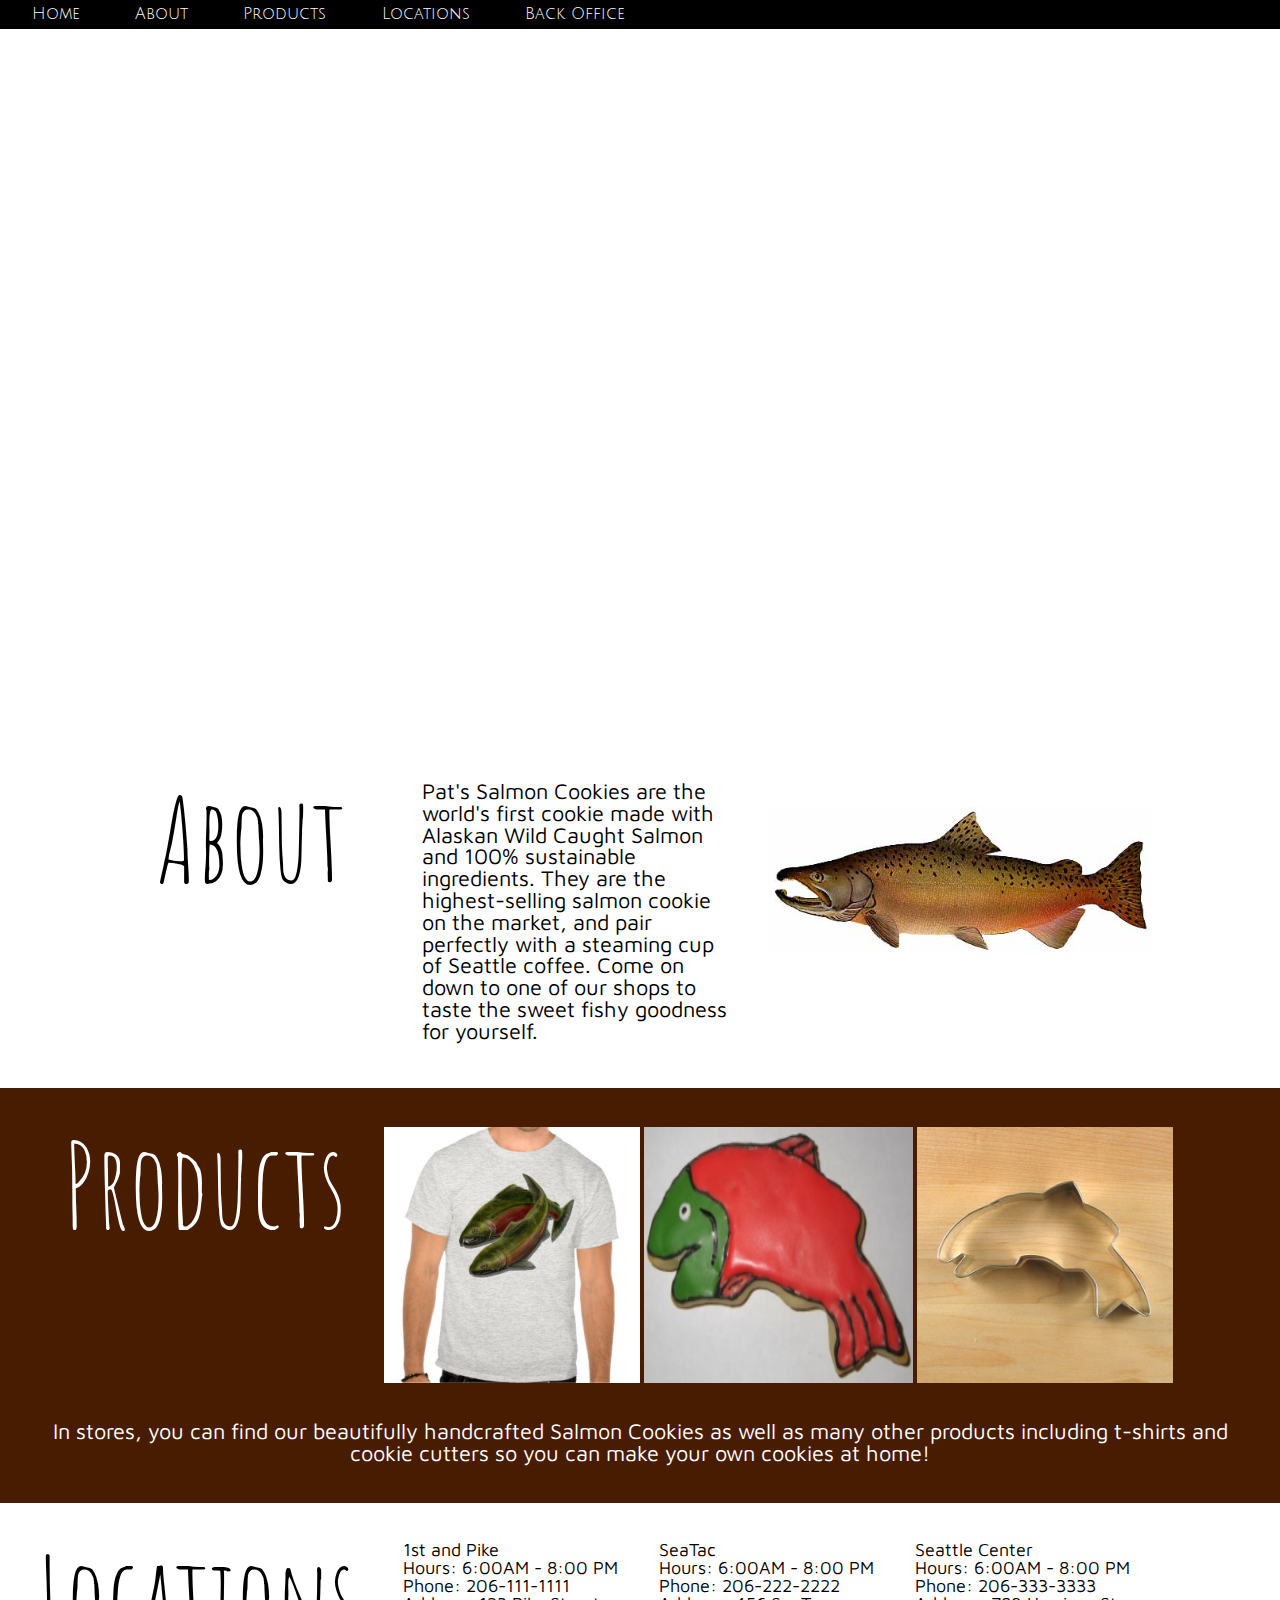
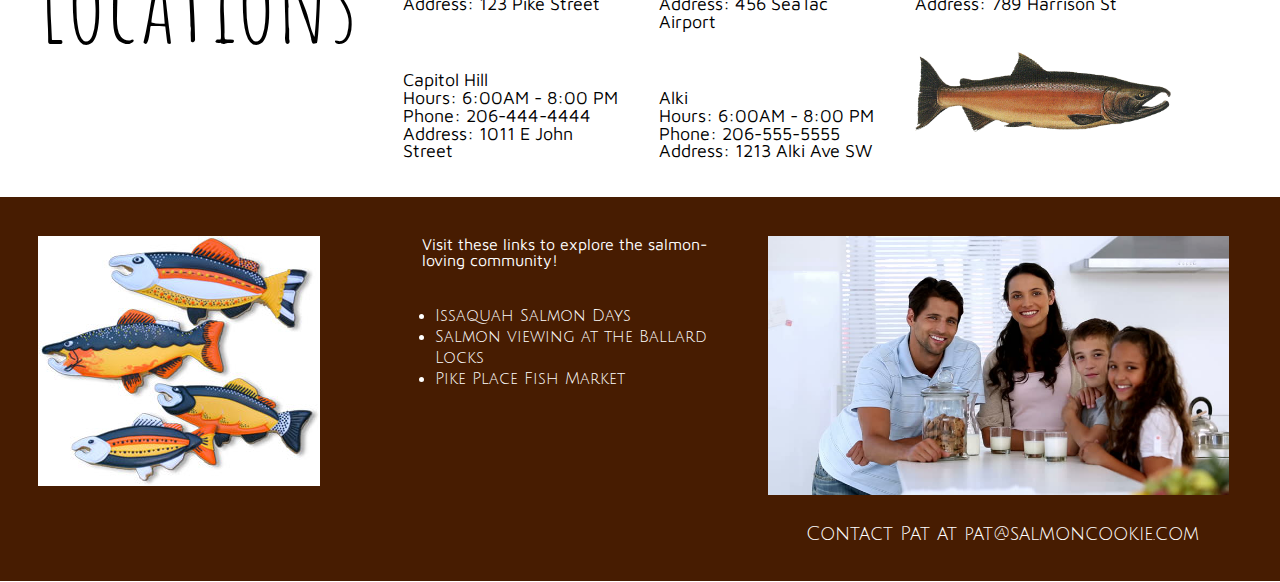
==== commit 3930fed8: "more edits to style.css" ====
--- a/index.html
+++ b/index.html
@@ -13,11 +13,10 @@
 <body>
   <nav>
     <ul>
+      <li><a href="index.html">Home</a></li>
       <li><a href="#about">About</a></li>
       <li><a href="#products">Products</a></li>
       <li><a href="#locations">Locations</a></li>
-      <li><a href="#contact">Contact Us</a></li>
-      <li><a href="#history">History</a></li>
       <li><a href="sales.html">Back Office</a></li>
     </ul>
   </nav>
@@ -50,29 +49,65 @@
     <p></br>In stores, you can find our beautifully handcrafted Salmon Cookies as well as many other products including t-shirts and cookie cutters so you can make your own cookies at home!</p>
   </div>
     
-  <div class="locations">
+  <div id="locations">
     <div class="column1of4">
-      <h2 id="locations">Locations</h2>
+      <h2>Locations</h2>
     </div>
     <div class="column2of4">
-      <p>1st and Pike</br></p>
+      <p>
+        1st and Pike</br>
+        Hours: 6:00AM - 8:00 PM</br>
+        Phone: 206-111-1111</br>
+        Address: 123 Pike Street</br>
+      </p>
+      <p>
+        Capitol Hill</br>
+        Hours: 6:00AM - 8:00 PM</br>
+        Phone: 206-444-4444</br>
+        Address: 1011 E John Street</br>
+      </p>
     </div>
     <div class="column3of4">
-
+      <p>
+        SeaTac</br>
+        Hours: 6:00AM - 8:00 PM</br>
+        Phone: 206-222-2222</br>
+        Address: 456 SeaTac Airport</br>
+      </p>
+      <p>
+        Alki</br>
+        Hours: 6:00AM - 8:00 PM</br>
+        Phone: 206-555-5555</br>
+        Address: 1213 Alki Ave SW</br>
+      </p>
     </div>
     <div class="column4of4">
-
+      <p>
+        Seattle Center</br>
+        Hours: 6:00AM - 8:00 PM</br>
+        Phone: 206-333-3333</br>
+        Address: 789 Harrison St</br>
+      </p>
+      <img id="salmon" src="img/salmon.png" alt="salmon" title="Salmon">
     </div>
   </div>
 
-  
-  
-  
-  <!-- <div class="contact">
-    <h2 id="contact">Contact Us</h2>
-  </div> -->
-
-<!-- <script src="main.js"></script> -->
-
+  <div id="footer">
+    <div class="picture">
+      <img id="fishpicture" src="img/fish.jpg" alt="fish" title="fish">
+    </div>
+    <div class="learn">
+      <h3>Visit these links to explore the salmon-loving community!</h3>
+      <ul>
+        <li><a href="https://www.salmondays.org/">Issaquah Salmon Days</a></li>
+        <li><a href="http://www.govlink.org/watersheds/8/action/salmon-seeson/ballard.aspx">Salmon viewing at the Ballard Locks</a></li>
+        <li><a href="https://www.pikeplacefish.com/">Pike Place Fish Market</a></li>
+      </ul>
+    </div>
+    <div class="contact">
+      <img id="family" src="img/family.jpg" alt="my family" title="Me and my loving family">
+      <p>Contact Pat at pat@salmoncookie.com</p>
+    </div>
+  </div>
 </body>
 </html>--- a/css/style.css
+++ b/css/style.css
@@ -1,12 +1,11 @@
 /* nav bar */
-ul {
+nav ul {
   background-color: black;
   padding: 0.5vw;
 }
 
-ul li {
+nav ul li {
   display: inline;
-  background-color: black;
   font: bold 1.5vw;
   font-family: 'Julius Sans One', sans-serif;
   padding-left: 2vw;
@@ -23,7 +22,7 @@
 }
 
 /* header */
-header{
+header {
   position: relative;
   background-image: url(../img/bakery.jpg);
   background-size: contain;
@@ -123,3 +122,91 @@
 }
 
 /* locations */
+#locations {
+  height: 23vw;
+}
+
+#locations p {
+  padding: 1.5vw;
+  padding-top: 3vw;
+  font-size: 1.4vw;
+}
+
+.column1of4 {
+  float: left;
+  width: 30%;
+}
+
+.column2of4 {
+  float: left;
+  width: 20%;
+}
+
+.column3of4 {
+  float: left;
+  width: 20%;
+}
+
+.column4of4 {
+  float: left;
+  width: 20%;
+}
+
+#salmon {
+  max-width: 100%;
+  margin: 1.5vw;
+}
+
+.picture {
+  float: left;
+  width: 30%;
+}
+
+#footer {
+  background-color: #471c01;
+  height: 30vw;
+}
+
+#fishpicture {
+  max-width: 80%;
+  margin: 3vw;
+}
+
+.learn {
+  float: left;
+  width: 30%;
+}
+
+.contact {
+  float: left;
+  width: 40%;
+}
+
+#family {
+  max-width: 90%;
+  margin-right: 3vw;
+  margin-top:3vw;
+}
+
+.contact p {
+  padding-top: 2vw;
+  color: #FFFFFF;
+  font-family: 'Julius Sans One', sans-serif;
+  font-size: 1.5vw;
+}
+
+h3 {
+  color: #FFFFFF;
+  font-family: 'Maven Pro', sans-serif;
+  padding: 3vw;
+}
+
+.learn ul li {
+  font: bold 1.5vw;
+  font-family: 'Julius Sans One', sans-serif;
+  color: #FFFFFF;
+  margin-left: 4vw;
+  margin-right: 4vw;
+  list-style-type: disc;
+  line-height: 130%;
+}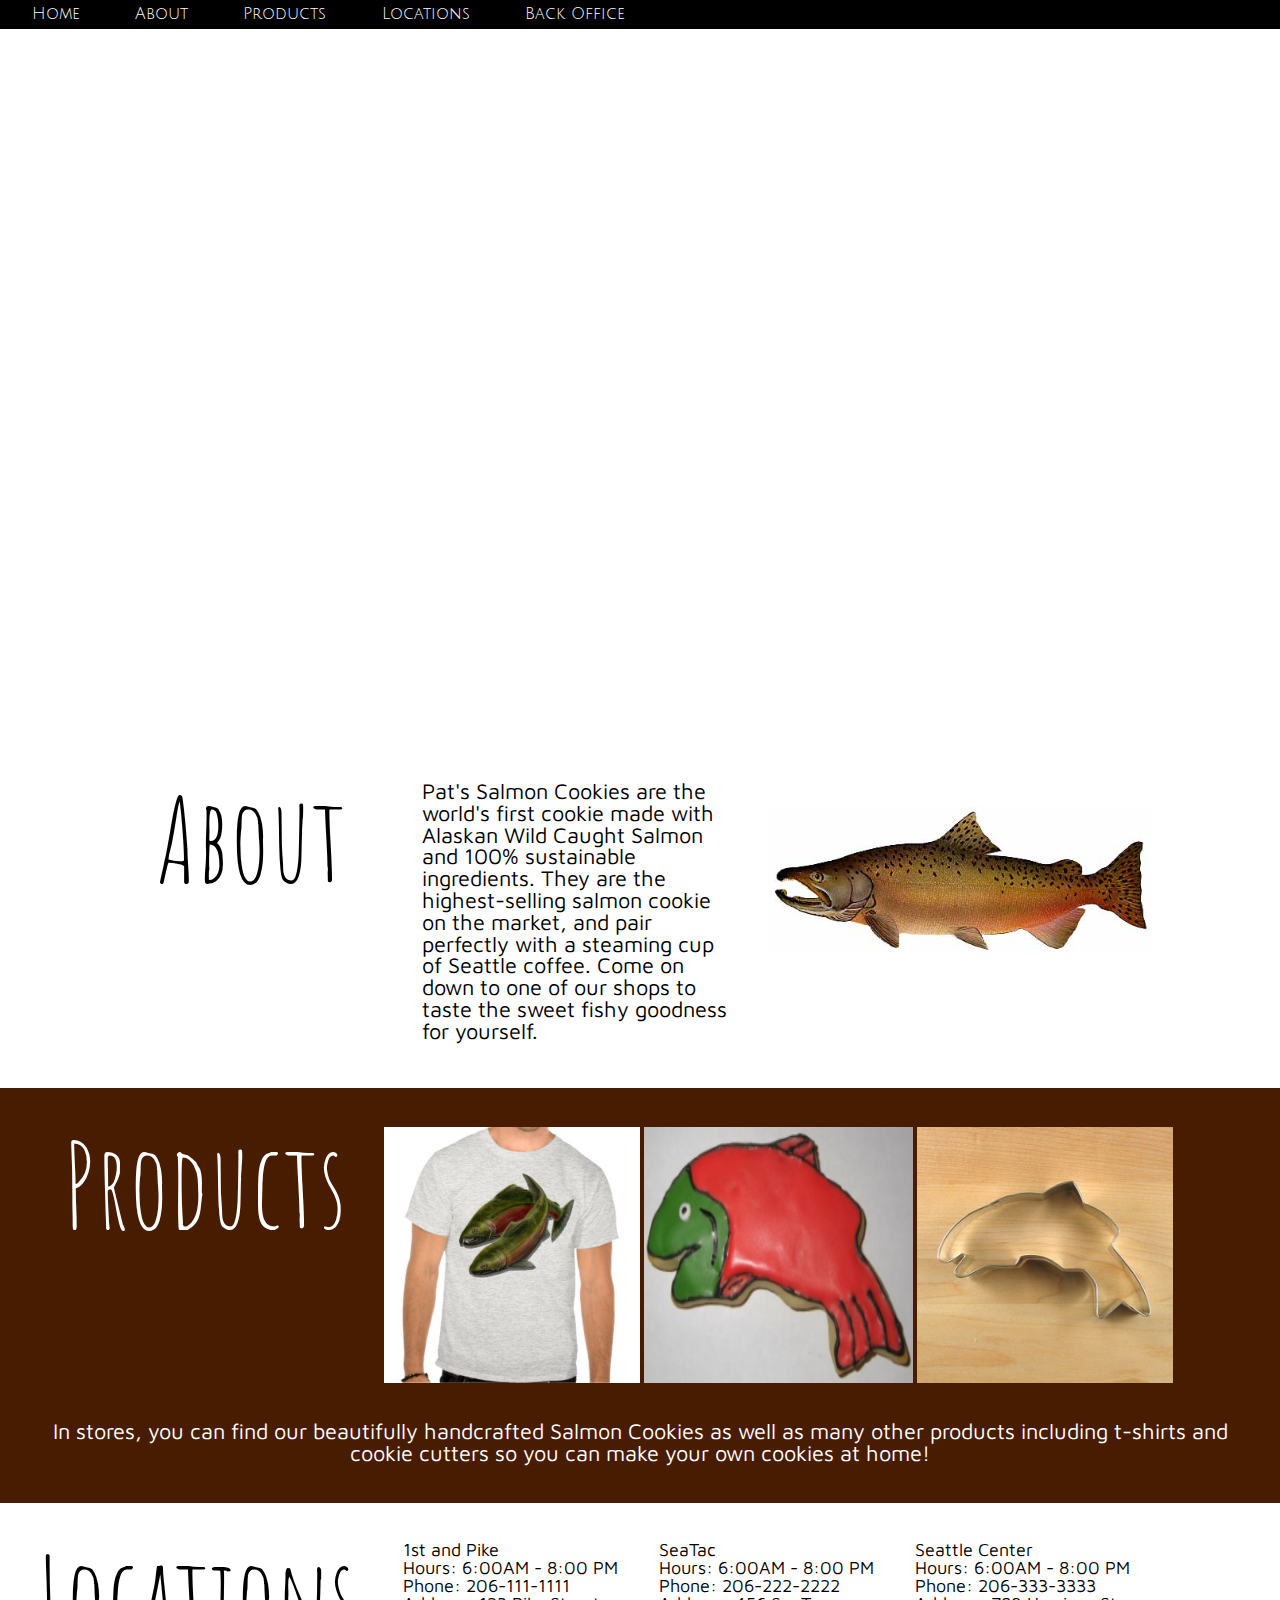
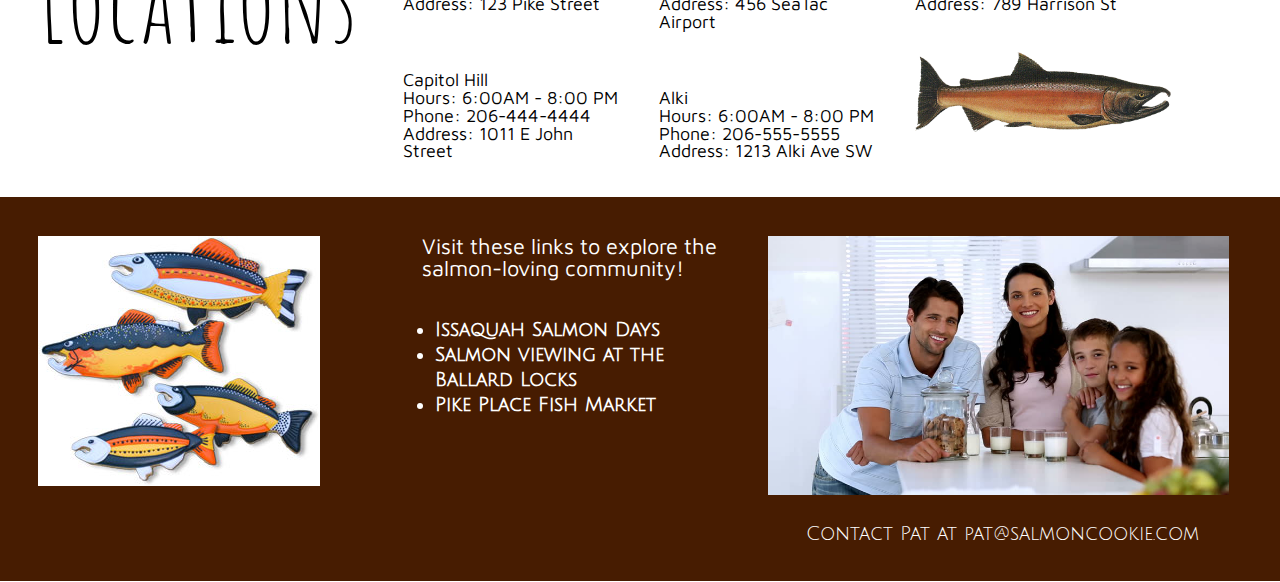
==== commit 1fd9bc83: "css changes to index.html" ====
--- a/index.html
+++ b/index.html
@@ -25,7 +25,7 @@
     <h1>Pat's Salmon Cookies</h1>
   </header>
 
-  <div id="about">
+  <section id="about">
     <div class="column1of3">
       <h2>About</h2>
     </div>
@@ -35,9 +35,9 @@
     <div class="column3of3">
       <img id="chinook" src="img/chinook.jpg" alt="chinook" title="Chinook Salmon">
     </div>
-  </div>
+  </section>
 
-  <div id="products">
+  <section id="products">
     <div class="column1of2">
       <h2>Products</h2>
     </div>
@@ -47,9 +47,9 @@
       <img id="cutter" src="img/cutter.jpeg" alt="cookie cutter" title="Cookie Cutter for our Salmon Cookies">
     </div>
     <p></br>In stores, you can find our beautifully handcrafted Salmon Cookies as well as many other products including t-shirts and cookie cutters so you can make your own cookies at home!</p>
-  </div>
+  </section>
     
-  <div id="locations">
+  <section id="locations">
     <div class="column1of4">
       <h2>Locations</h2>
     </div>
@@ -90,11 +90,11 @@
       </p>
       <img id="salmon" src="img/salmon.png" alt="salmon" title="Salmon">
     </div>
-  </div>
+  </section>
 
-  <div id="footer">
+  <footer>
     <div class="picture">
-      <img id="fishpicture" src="img/fish.jpg" alt="fish" title="fish">
+      <img id="fishpicture" src="img/fish.jpg" alt="fish" title="Fish">
     </div>
     <div class="learn">
       <h3>Visit these links to explore the salmon-loving community!</h3>
@@ -108,6 +108,6 @@
       <img id="family" src="img/family.jpg" alt="my family" title="Me and my loving family">
       <p>Contact Pat at pat@salmoncookie.com</p>
     </div>
-  </div>
+  </footer>
 </body>
 </html>--- a/css/style.css
+++ b/css/style.css
@@ -157,14 +157,15 @@
   margin: 1.5vw;
 }
 
-.picture {
-  float: left;
-  width: 30%;
-}
-
-#footer {
+/* footer */
+footer {
   background-color: #471c01;
   height: 30vw;
+}
+
+.picture {
+  float: left;
+  width: 30%;
 }
 
 #fishpicture {
@@ -201,8 +202,13 @@
   padding: 3vw;
 }
 
+.learn h3 {
+  font-size: 1.7vw;
+}
+
 .learn ul li {
-  font: bold 1.5vw;
+  font-weight: bold;
+  font-size: 1.5vw;
   font-family: 'Julius Sans One', sans-serif;
   color: #FFFFFF;
   margin-left: 4vw;
